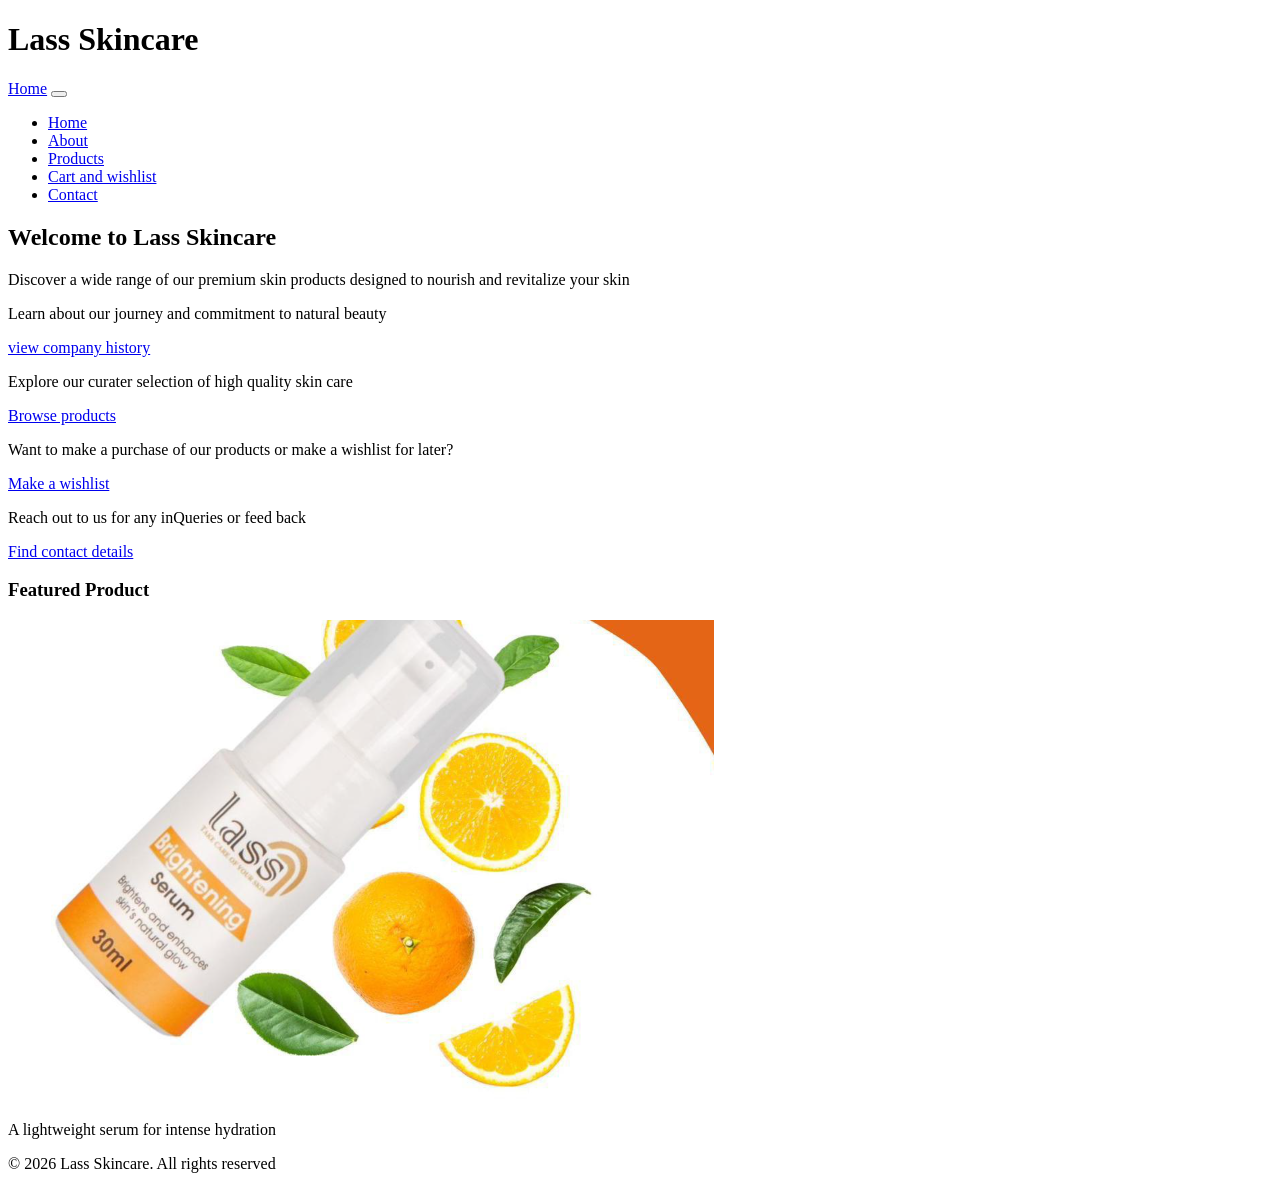
==== index.html @ 809de682 "update" ====
<!DOCTYPE html>
<html lang="en">
    <head>
        <meta charset="UTF-8">
        <meta name="viewport" content="width=device-width, initial-scale=1.0">
        <title>Lass skincare</title>
        <link rel="stylesheet" href="styles.css">
    </head>
    <body>
        <header>
            <h1>Lass Skincare</h1>
            <nav class="navbar navbar-expand-Ig navbar-dark bg-dark">
                <div class="container">
                    <a class="navbar-brand" href="index.html">Home</a>
                    <button class="navbar-toggler" type="button" data-bs-toggle="collapse" data-bs-target="#navbarNav">
                        <span class="navbar-toggler-icon"></span>
                    </button>
                    <div class="collapse navbar-collapse" id="navbarNav">
                        <ul class="navbar-nav">
                            <li class="nav-item">
                                <a class="nav-link" href="index.html">Home</a>
                            </li>
                            <li class="nav-item">
                                <a class="nav-link" href="about.html">About</a>
                            </li>
                            <li class="nav-item">
                                <a class="nav-link" href="product.html">Products</a>
                            </li>
                            <li class="nav-item">
                                <a class="nav-link" href="Cart.html">Cart and wishlist</a>
                            </li>
                            <li class="nav-item">
                                <a class="nav-link" href="contact.html">Contact</a>
                            </li>
                        </ul>
                    </div>
                </div>
            </nav>
        </header>
        
        <main>
        <h2>Welcome to Lass Skincare</h2>
         <p>Discover a wide range of our premium skin products designed to nourish and revitalize your skin </p>
         <p>Learn about our journey and commitment to natural beauty</p>
         <a href="about.html">view company history</a>
         <p>Explore our curater selection of high quality skin care </p>
         <a href="product.html">Browse products</a>
         <p>Want to make a purchase of our products or make a wishlist for later?</p>
         <a href="Cart.html"> Make a wishlist</a>
         <p>Reach out to us for any inQueries or feed back</p>
         <a href="contact.html">Find contact details</a>
        <br>
        <h3>Featured Product</h3>
        <img src="serum.png" hrydrating serum >
        <p>A lightweight serum for intense hydration</p>
        </main>
        <footer>
            <p>&copy; 2026 Lass Skincare. All rights reserved</p>
        </footer>
    </body>
</html>
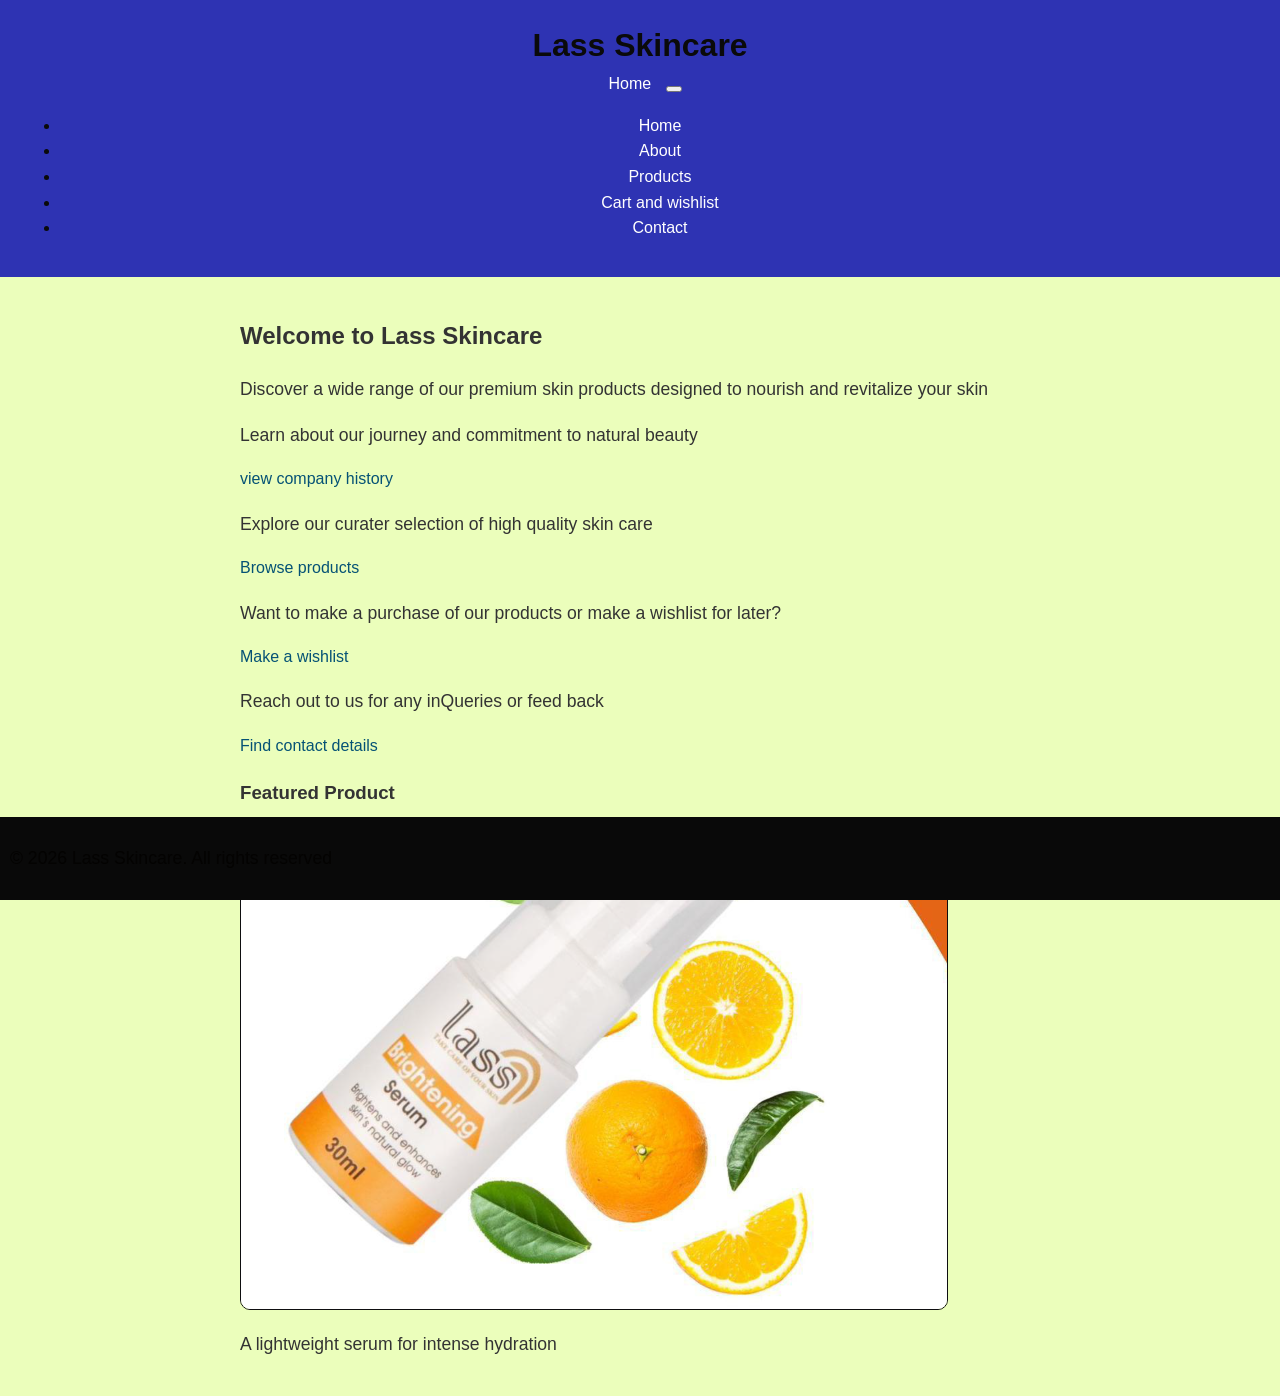
==== commit 49d75810: "update website" ====
--- a/index.html
+++ b/index.html
@@ -4,7 +4,7 @@
         <meta charset="UTF-8">
         <meta name="viewport" content="width=device-width, initial-scale=1.0">
         <title>Lass skincare</title>
-        <link rel="stylesheet" href="styles.css">
+        <link rel="stylesheet" href="style.css">
     </head>
     <body>
         <header>
--- a/style.css
+++ b/style.css
@@ -0,0 +1,63 @@
+body{
+    font-family: Ariel, sans-serif;
+    color: #333;
+    background-color: rgb(235, 254, 187);
+    margin: 0;
+    padding: 0;
+    line-height: 1.6;
+}
+header{
+    background-color: #2e33b3;
+    color: rgb(10, 10, 10);
+    padding: 20px;
+    text-align: center;
+}
+header h1{
+    margin: 0;
+}
+nav a{
+    color: white;
+    text-decoration: none;
+    margin: 0 10px;
+}
+nav a:hover{
+    text-decoration: dotted;
+}
+main{
+    padding: 20px;
+    max-width: 800px;
+    margin: 0 auto;
+}
+main img{
+    max-width: 100%;
+    height: auto;
+    display: block;
+    margin: 20px 0;
+}
+footer{
+    background-color: #090909;
+    color: rgb(4, 3, 2);
+    text-align: left;
+    padding: 10px;
+    position: fixed;
+    bottom: 0;
+    width: 100%;
+}
+p{
+    font-size: 1.1em;
+}
+a{
+    color: #055275;
+    text-decoration: none;
+}
+a:hover{
+    text-decoration: underline;
+}
+img{
+    border: 1px solid #0e0e10;
+    border-radius: 10px;
+}
+main a[href="mailto:"]{
+    color: #315483;
+    font-weight: bold;
+}
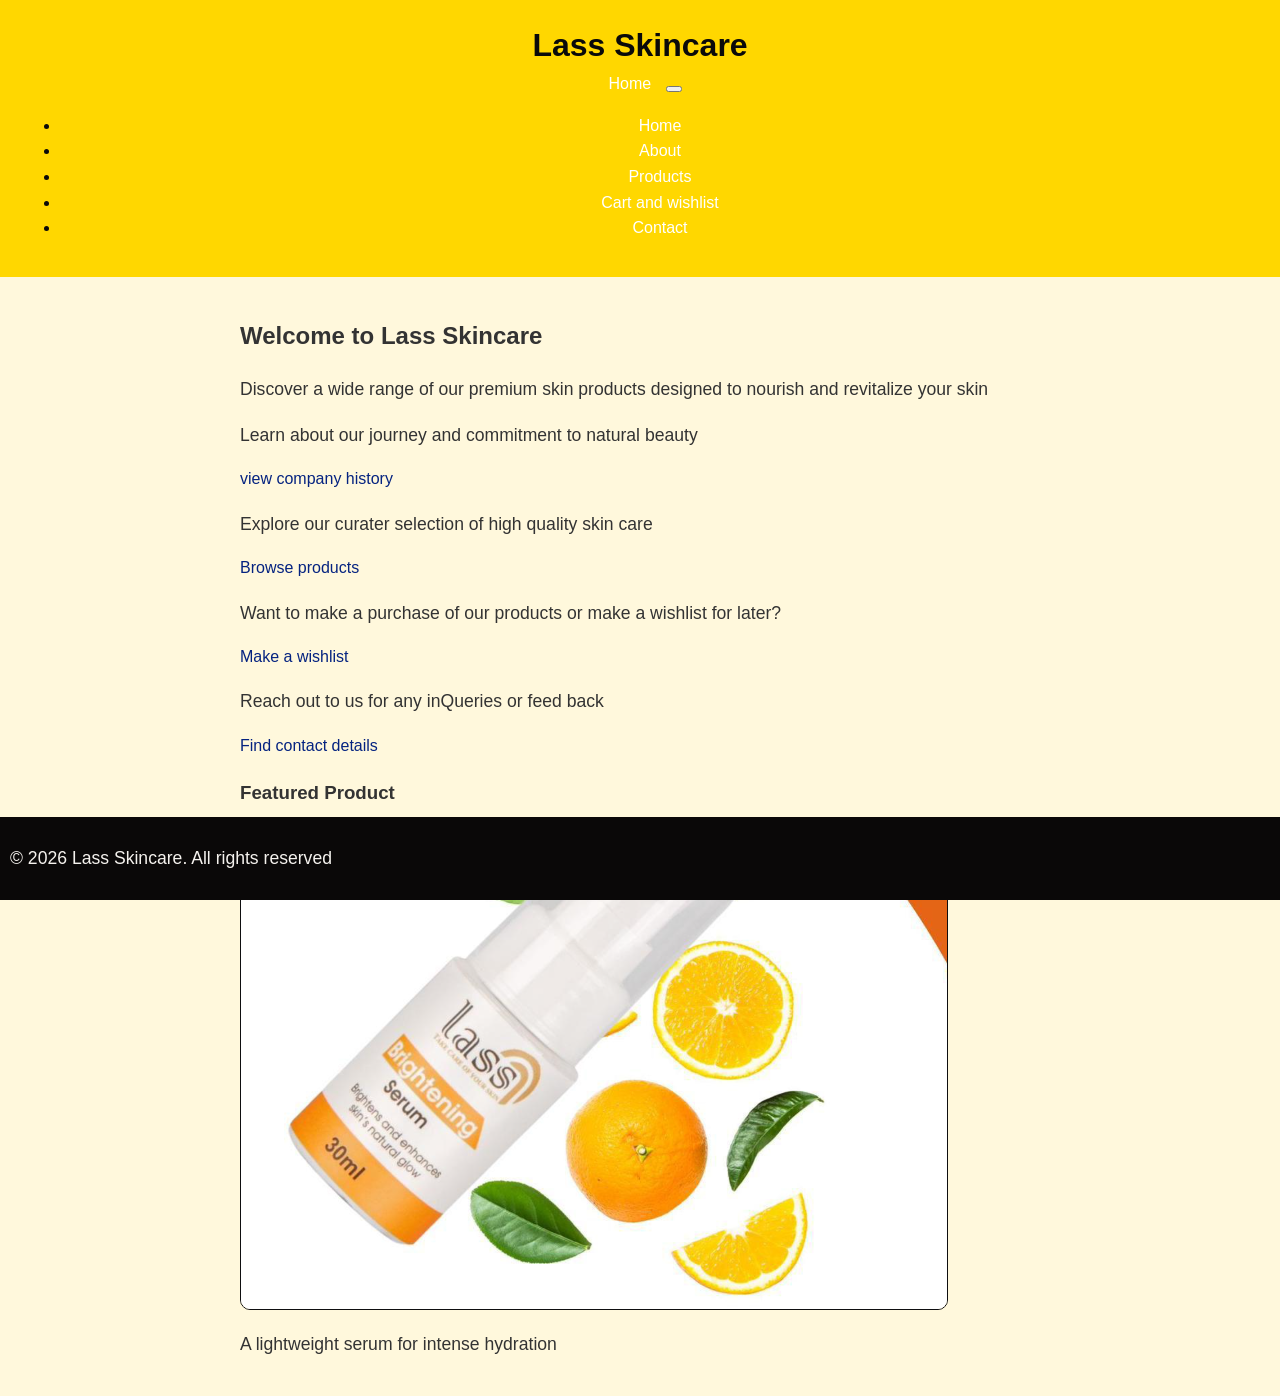
==== commit dfabcebd: "update" ====
--- a/index.html
+++ b/index.html
@@ -51,7 +51,7 @@
          <a href="contact.html">Find contact details</a>
         <br>
         <h3>Featured Product</h3>
-        <img src="serum.png" hrydrating serum >
+        <img src="serum.png" hrydrating serum height="200" >
         <p>A lightweight serum for intense hydration</p>
         </main>
         <footer>
--- a/style.css
+++ b/style.css
@@ -1,13 +1,13 @@
 body{
     font-family: Ariel, sans-serif;
     color: #333;
-    background-color: rgb(235, 254, 187);
+    background-color:cornsilk;
     margin: 0;
     padding: 0;
     line-height: 1.6;
 }
 header{
-    background-color: #2e33b3;
+    background-color:gold;
     color: rgb(10, 10, 10);
     padding: 20px;
     text-align: center;
@@ -35,8 +35,8 @@
     margin: 20px 0;
 }
 footer{
-    background-color: #090909;
-    color: rgb(4, 3, 2);
+    background-color: #0a0808;
+    color: rgb(245, 242, 238);
     text-align: left;
     padding: 10px;
     position: fixed;
@@ -47,7 +47,7 @@
     font-size: 1.1em;
 }
 a{
-    color: #055275;
+    color: #052380;
     text-decoration: none;
 }
 a:hover{
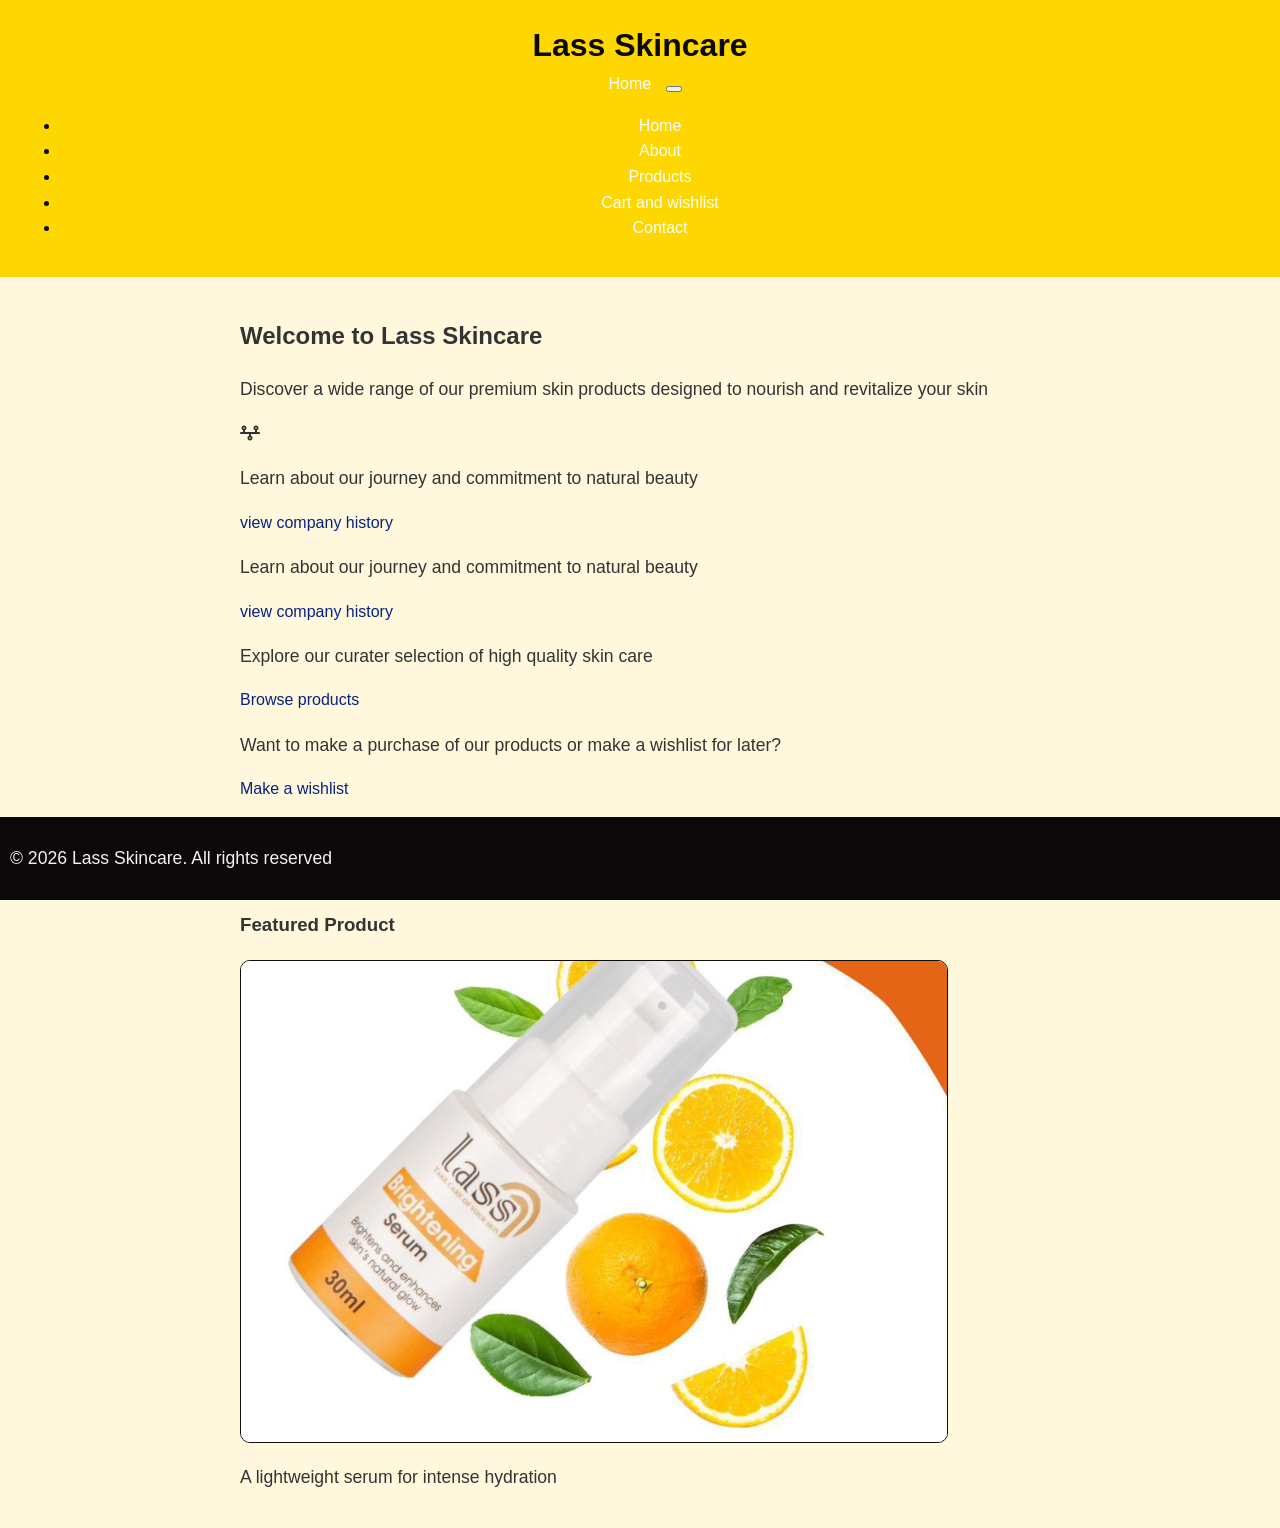
==== commit a9bfac93: "update" ====
--- a/index.html
+++ b/index.html
@@ -5,6 +5,7 @@
         <meta name="viewport" content="width=device-width, initial-scale=1.0">
         <title>Lass skincare</title>
         <link rel="stylesheet" href="style.css">
+        <link rel="stylesheet" href="https://cdnjs.cloudflare.com/ajax/libs/font-awesome/6.5.0/css/all.min.css">
     </head>
     <body>
         <header>
@@ -36,11 +37,17 @@
                     </div>
                 </div>
             </nav>
-        </header>
-        
+        </header> 
         <main>
         <h2>Welcome to Lass Skincare</h2>
          <p>Discover a wide range of our premium skin products designed to nourish and revitalize your skin </p>
+         <div class="card">
+            <i class="fas fa-timeline"></i>
+            <div class="card-body">
+                 <p>Learn about our journey and commitment to natural beauty</p>
+                 <a href="about.html">view company history</a>
+            </div>
+         </div>
          <p>Learn about our journey and commitment to natural beauty</p>
          <a href="about.html">view company history</a>
          <p>Explore our curater selection of high quality skin care </p>
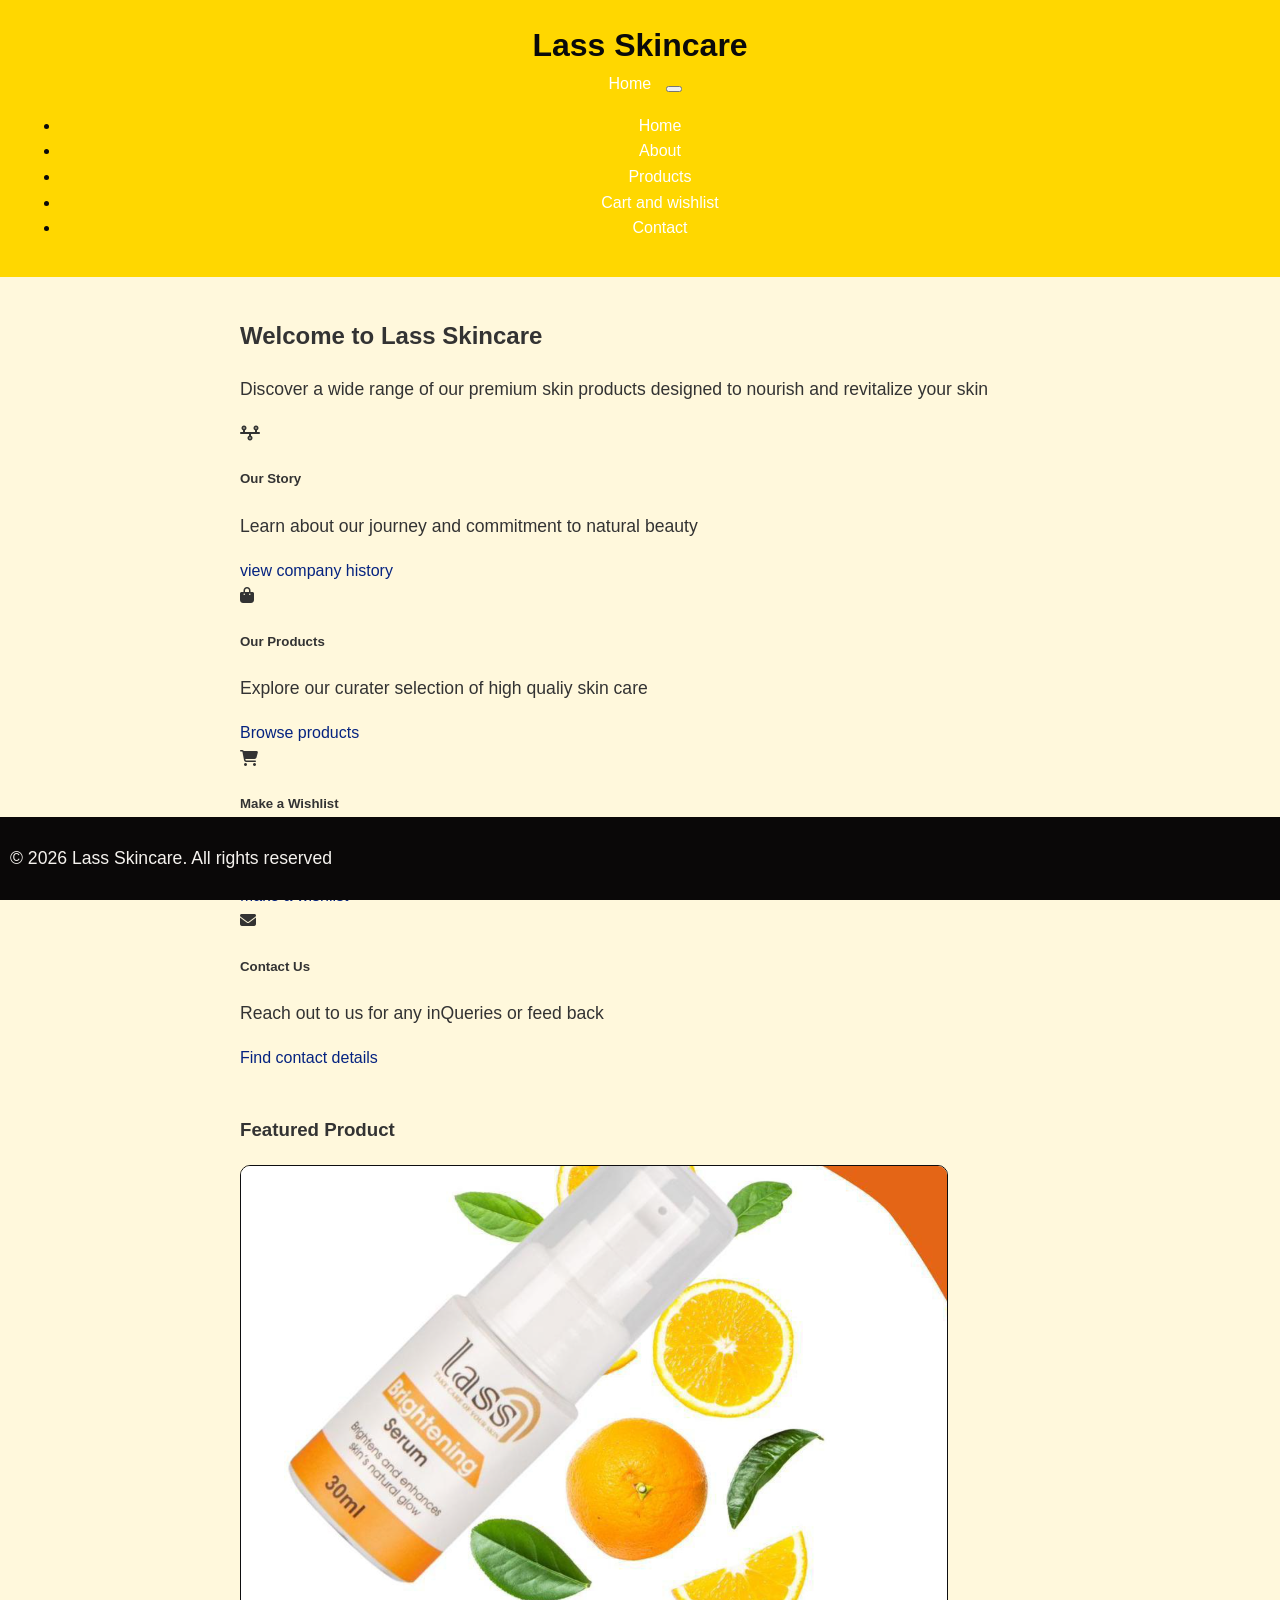
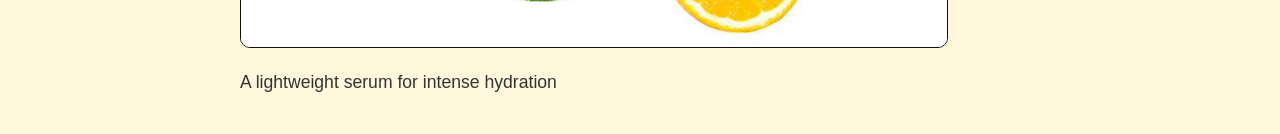
==== commit 395791a3: "update" ====
--- a/index.html
+++ b/index.html
@@ -44,18 +44,35 @@
          <div class="card">
             <i class="fas fa-timeline"></i>
             <div class="card-body">
+                <h5 class="card-title">Our Story</h5>
                  <p>Learn about our journey and commitment to natural beauty</p>
                  <a href="about.html">view company history</a>
             </div>
          </div>
-         <p>Learn about our journey and commitment to natural beauty</p>
-         <a href="about.html">view company history</a>
-         <p>Explore our curater selection of high quality skin care </p>
-         <a href="product.html">Browse products</a>
-         <p>Want to make a purchase of our products or make a wishlist for later?</p>
-         <a href="Cart.html"> Make a wishlist</a>
-         <p>Reach out to us for any inQueries or feed back</p>
-         <a href="contact.html">Find contact details</a>
+         <div class="card">
+            <i class="fas fa-bag-shopping"></i>
+                <div class="card-body">
+                 <h5 class="card-title">Our Products</h5>   
+                  <p>Explore our curater selection of high qualiy skin care </p>
+                  <a href="product.html">Browse products</a>
+                </div>
+         </div>
+         <div class="card">
+            <i class="fas fa-cart-shopping"></i>
+            <div class="card-body">
+             <h5 class="card-title">Make a Wishlist</h5>
+                <p>Want to make a purchase of our products or make a wishlist for later?</p>
+                <a href="Cart.html"> Make a wishlist</a>
+            </div>
+         </div>
+        <div class="card">
+            <i class="fas fa-envelope"></i>
+            <div class="card-body">
+             <h5 class="card-title">Contact Us</h5>
+                 <p>Reach out to us for any inQueries or feed back</p>
+                 <a href="contact.html">Find contact details</a>
+            </div>
+        </div>
         <br>
         <h3>Featured Product</h3>
         <img src="serum.png" hrydrating serum height="200" >
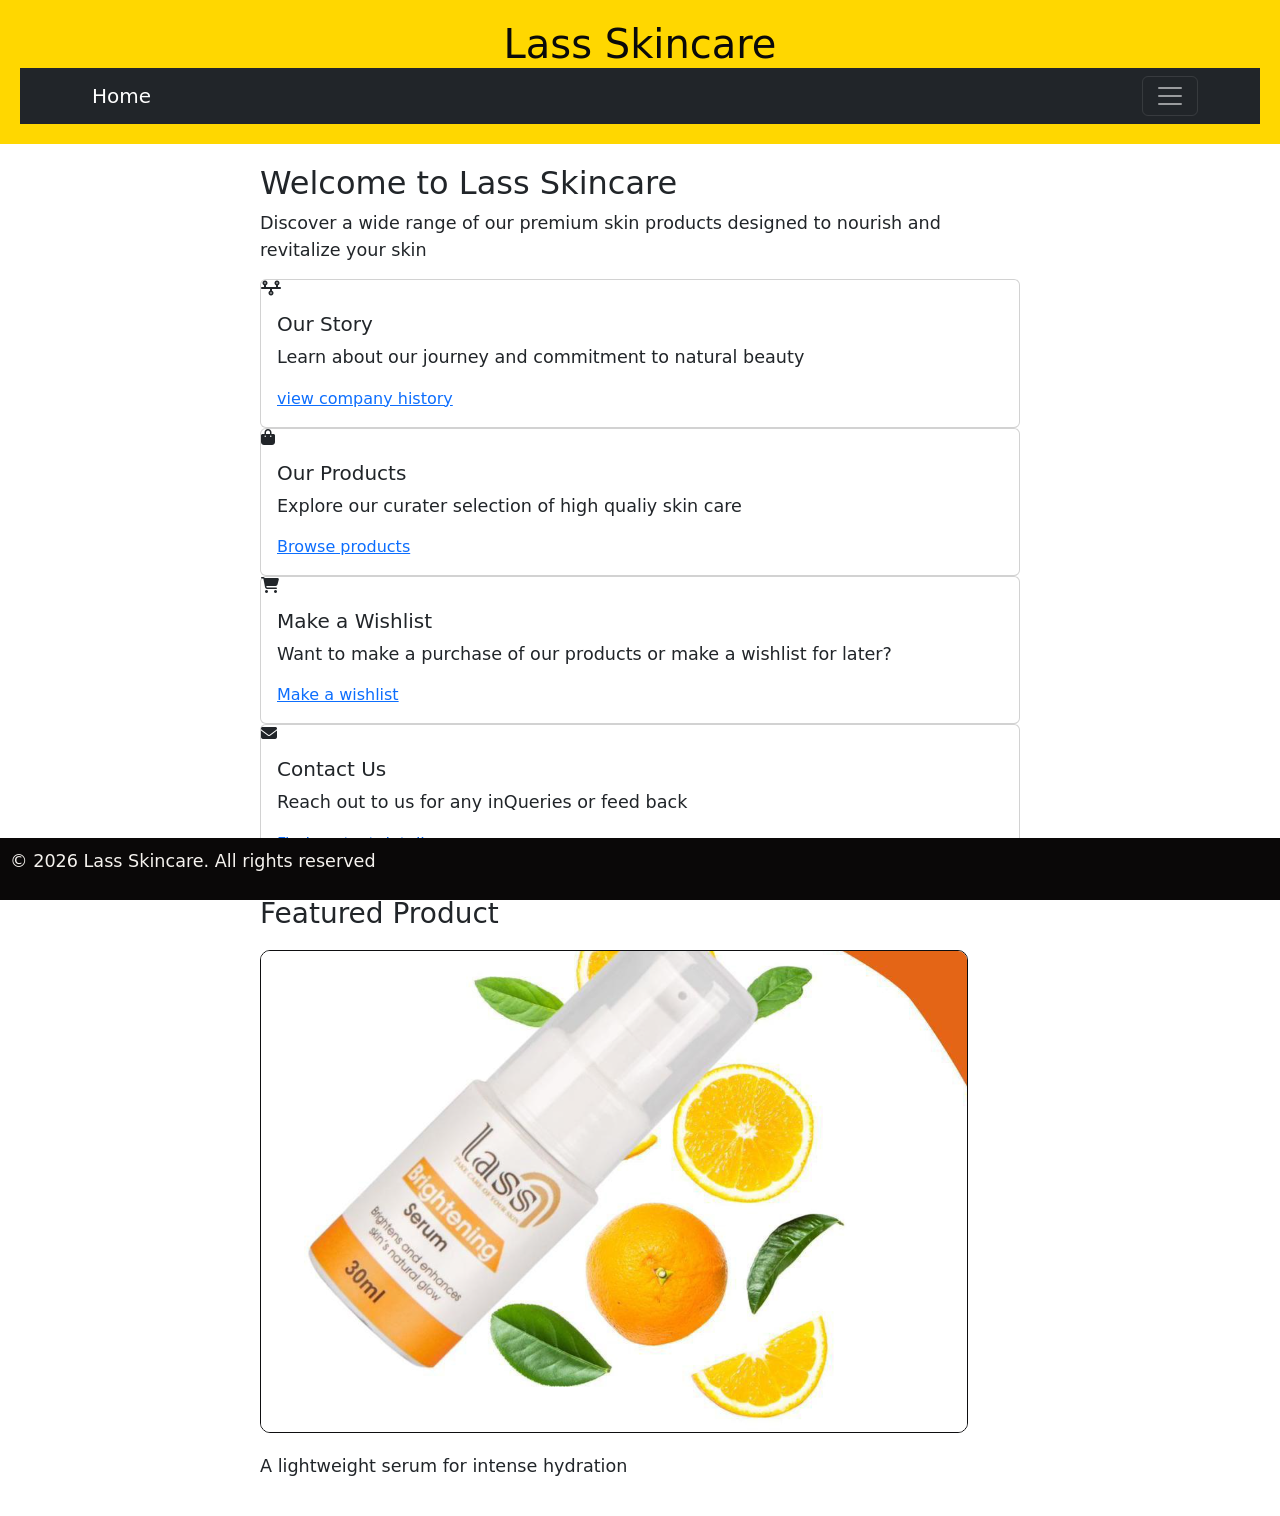
==== commit e2312dd0: "update" ====
--- a/index.html
+++ b/index.html
@@ -6,6 +6,7 @@
         <title>Lass skincare</title>
         <link rel="stylesheet" href="style.css">
         <link rel="stylesheet" href="https://cdnjs.cloudflare.com/ajax/libs/font-awesome/6.5.0/css/all.min.css">
+        <link href="https://cdn.jsdelivr.net/npm/bootstrap@5.3.0/dist/css/bootstrap.min.css" rel="stylesheet">
     </head>
     <body>
         <header>
@@ -80,6 +81,8 @@
         </main>
         <footer>
             <p>&copy; 2026 Lass Skincare. All rights reserved</p>
+            <script src="https://cdn.jsdelivr.net/npm/@popperjs/core@2.11.6/dist/umd/popper.min.js"></script>
+            <script src="https://cdn.jsdelivr.net/npm/bootstrap@5.3.0/dist/js/bootstrap.min.js"></script>
         </footer>
     </body>
 </html>
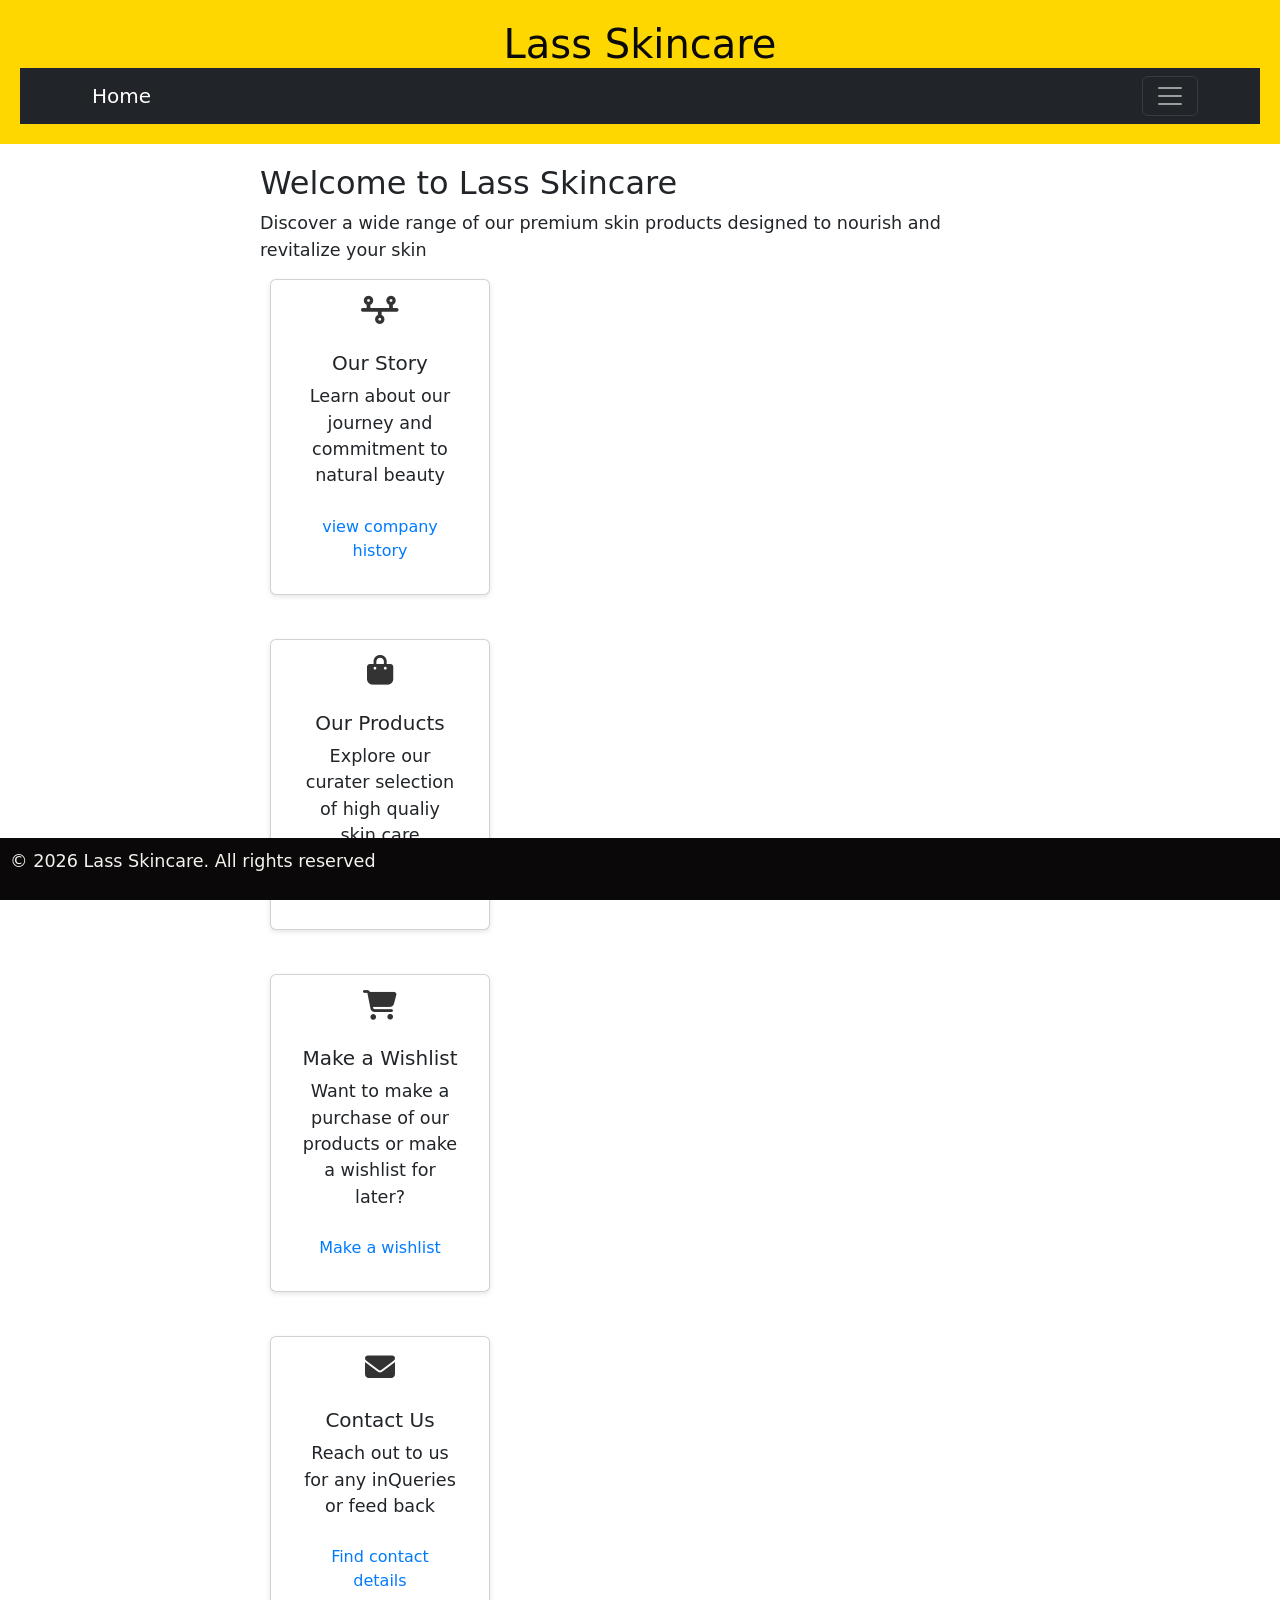
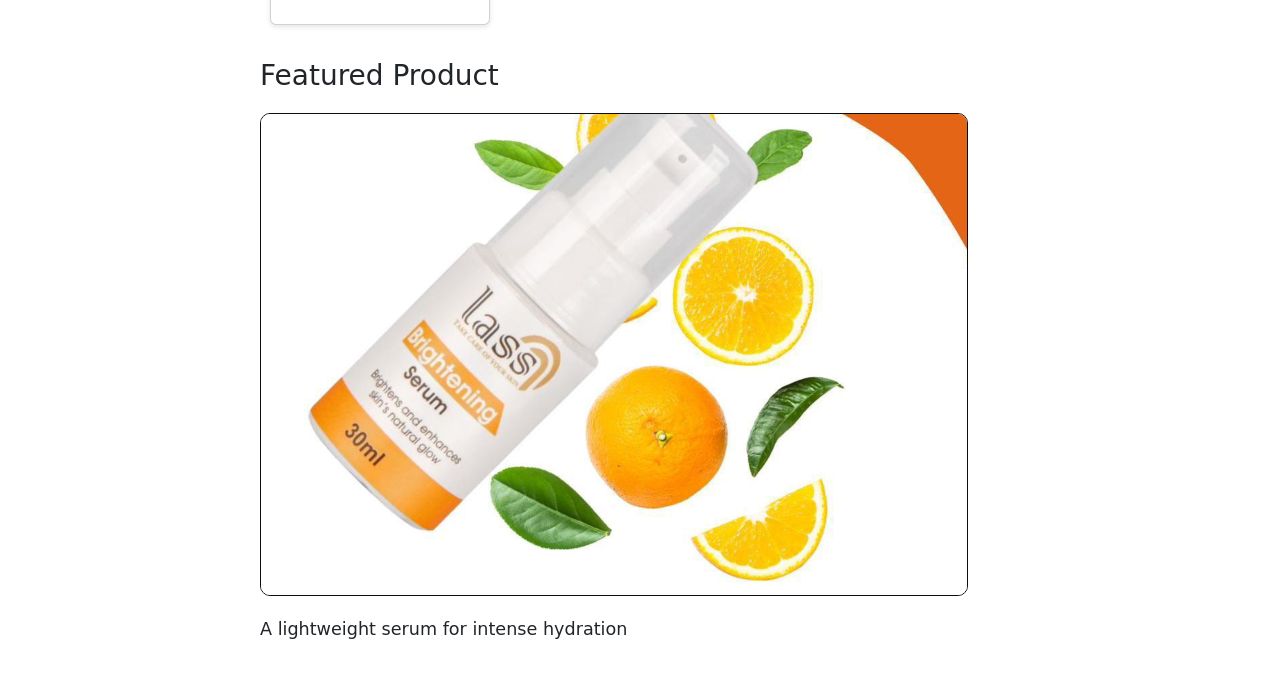
==== commit c40f91a4: "update" ====
--- a/index.html
+++ b/index.html
@@ -50,6 +50,7 @@
                  <a href="about.html">view company history</a>
             </div>
          </div>
+         <br>
          <div class="card">
             <i class="fas fa-bag-shopping"></i>
                 <div class="card-body">
@@ -58,6 +59,7 @@
                   <a href="product.html">Browse products</a>
                 </div>
          </div>
+         <br>
          <div class="card">
             <i class="fas fa-cart-shopping"></i>
             <div class="card-body">
@@ -66,6 +68,7 @@
                 <a href="Cart.html"> Make a wishlist</a>
             </div>
          </div>
+         <br>
         <div class="card">
             <i class="fas fa-envelope"></i>
             <div class="card-body">
--- a/style.css
+++ b/style.css
@@ -60,4 +60,36 @@
 main a[href="mailto:"]{
     color: #315483;
     font-weight: bold;
-}+}
+.card-container {
+    display: flex;
+    justify-content: space-around;
+    flex-wrap: wrap;
+    margin-top: 20px;
+}
+
+.card {
+    width: 220px;
+    text-align: center;
+    padding: 15px;
+    border: 1px solid #ddd;
+    border-radius: 8px;
+    box-shadow: 0 2px 5px rgba(0,0,0,0.1);
+    margin: 10px;
+}
+
+.card i {
+    font-size: 30px;
+    margin-bottom: 10px;
+    color: #333;
+}
+
+.card a {
+    display: inline-block;
+    margin-top: 10px;
+    color: #007BFF;
+    text-decoration: none;
+}
+.card a:hover {
+    text-decoration: underline;
+}
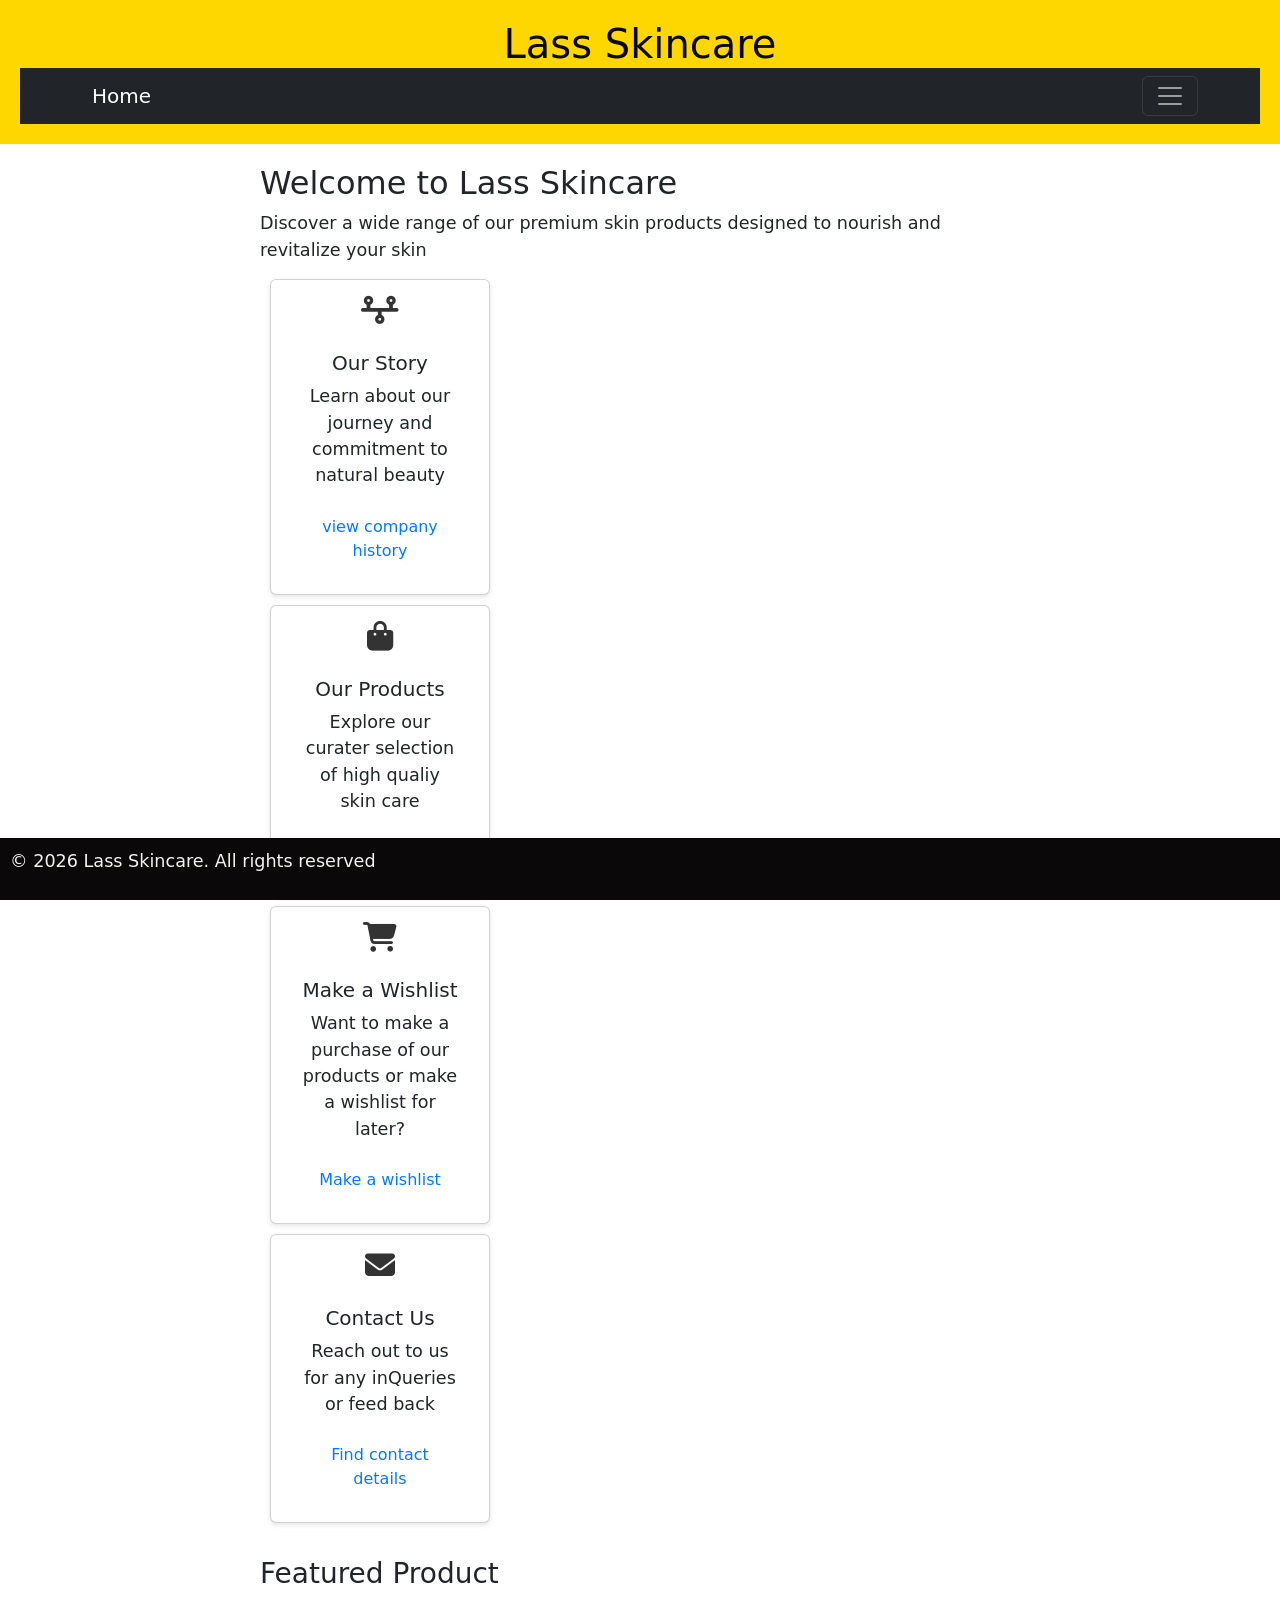
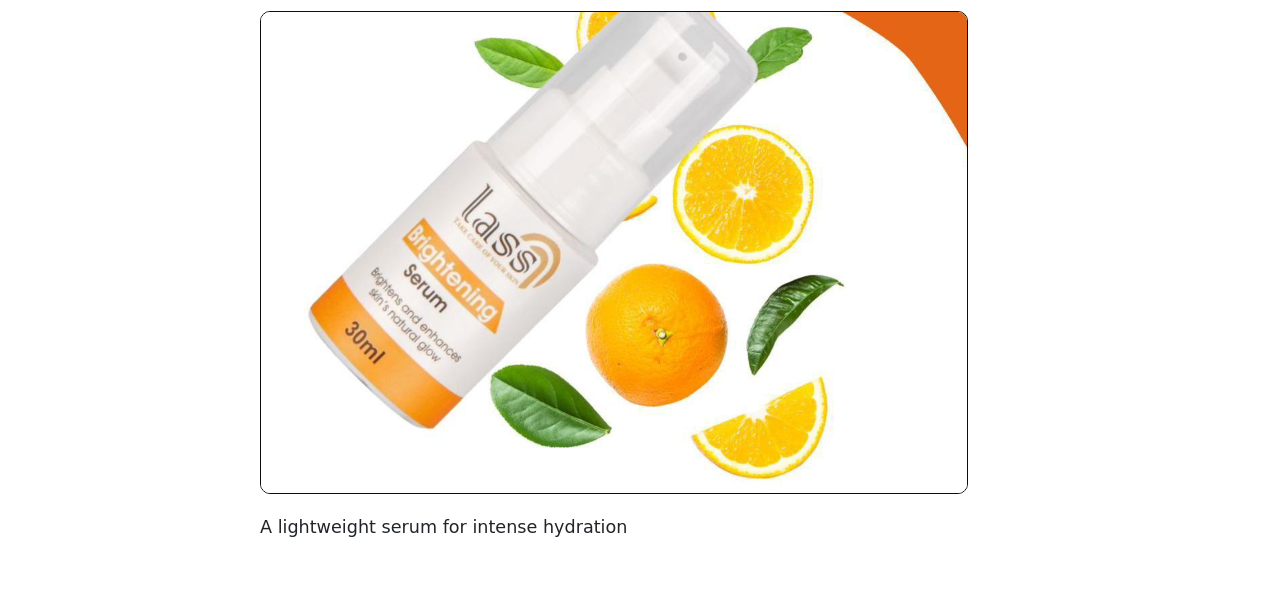
==== commit 3835e9cc: "update" ====
--- a/index.html
+++ b/index.html
@@ -50,7 +50,6 @@
                  <a href="about.html">view company history</a>
             </div>
          </div>
-         <br>
          <div class="card">
             <i class="fas fa-bag-shopping"></i>
                 <div class="card-body">
@@ -59,7 +58,6 @@
                   <a href="product.html">Browse products</a>
                 </div>
          </div>
-         <br>
          <div class="card">
             <i class="fas fa-cart-shopping"></i>
             <div class="card-body">
@@ -68,7 +66,6 @@
                 <a href="Cart.html"> Make a wishlist</a>
             </div>
          </div>
-         <br>
         <div class="card">
             <i class="fas fa-envelope"></i>
             <div class="card-body">
@@ -82,6 +79,7 @@
         <img src="serum.png" hrydrating serum height="200" >
         <p>A lightweight serum for intense hydration</p>
         </main>
+        <br>
         <footer>
             <p>&copy; 2026 Lass Skincare. All rights reserved</p>
             <script src="https://cdn.jsdelivr.net/npm/@popperjs/core@2.11.6/dist/umd/popper.min.js"></script>
